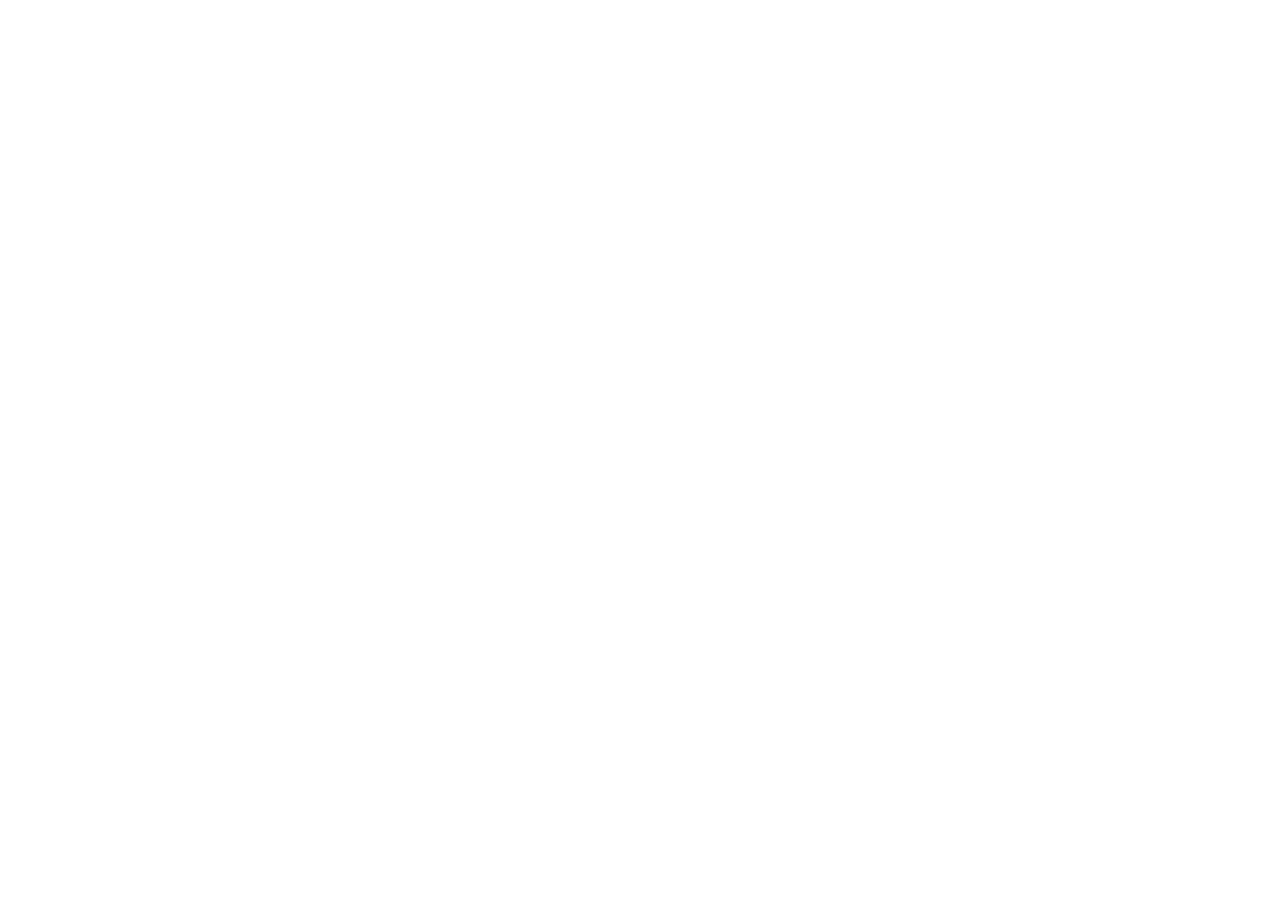
==== index.html @ ef8d33b7 "initial commit" ====
<!DOCTYPE html>
<html lang="en">
<head>
    <meta charset="UTF-8">
    <meta name="viewport" content="width=device-width, initial-scale=1.0">
    <title>HOME</title>
</head>
<body>
    
</body>
</html>
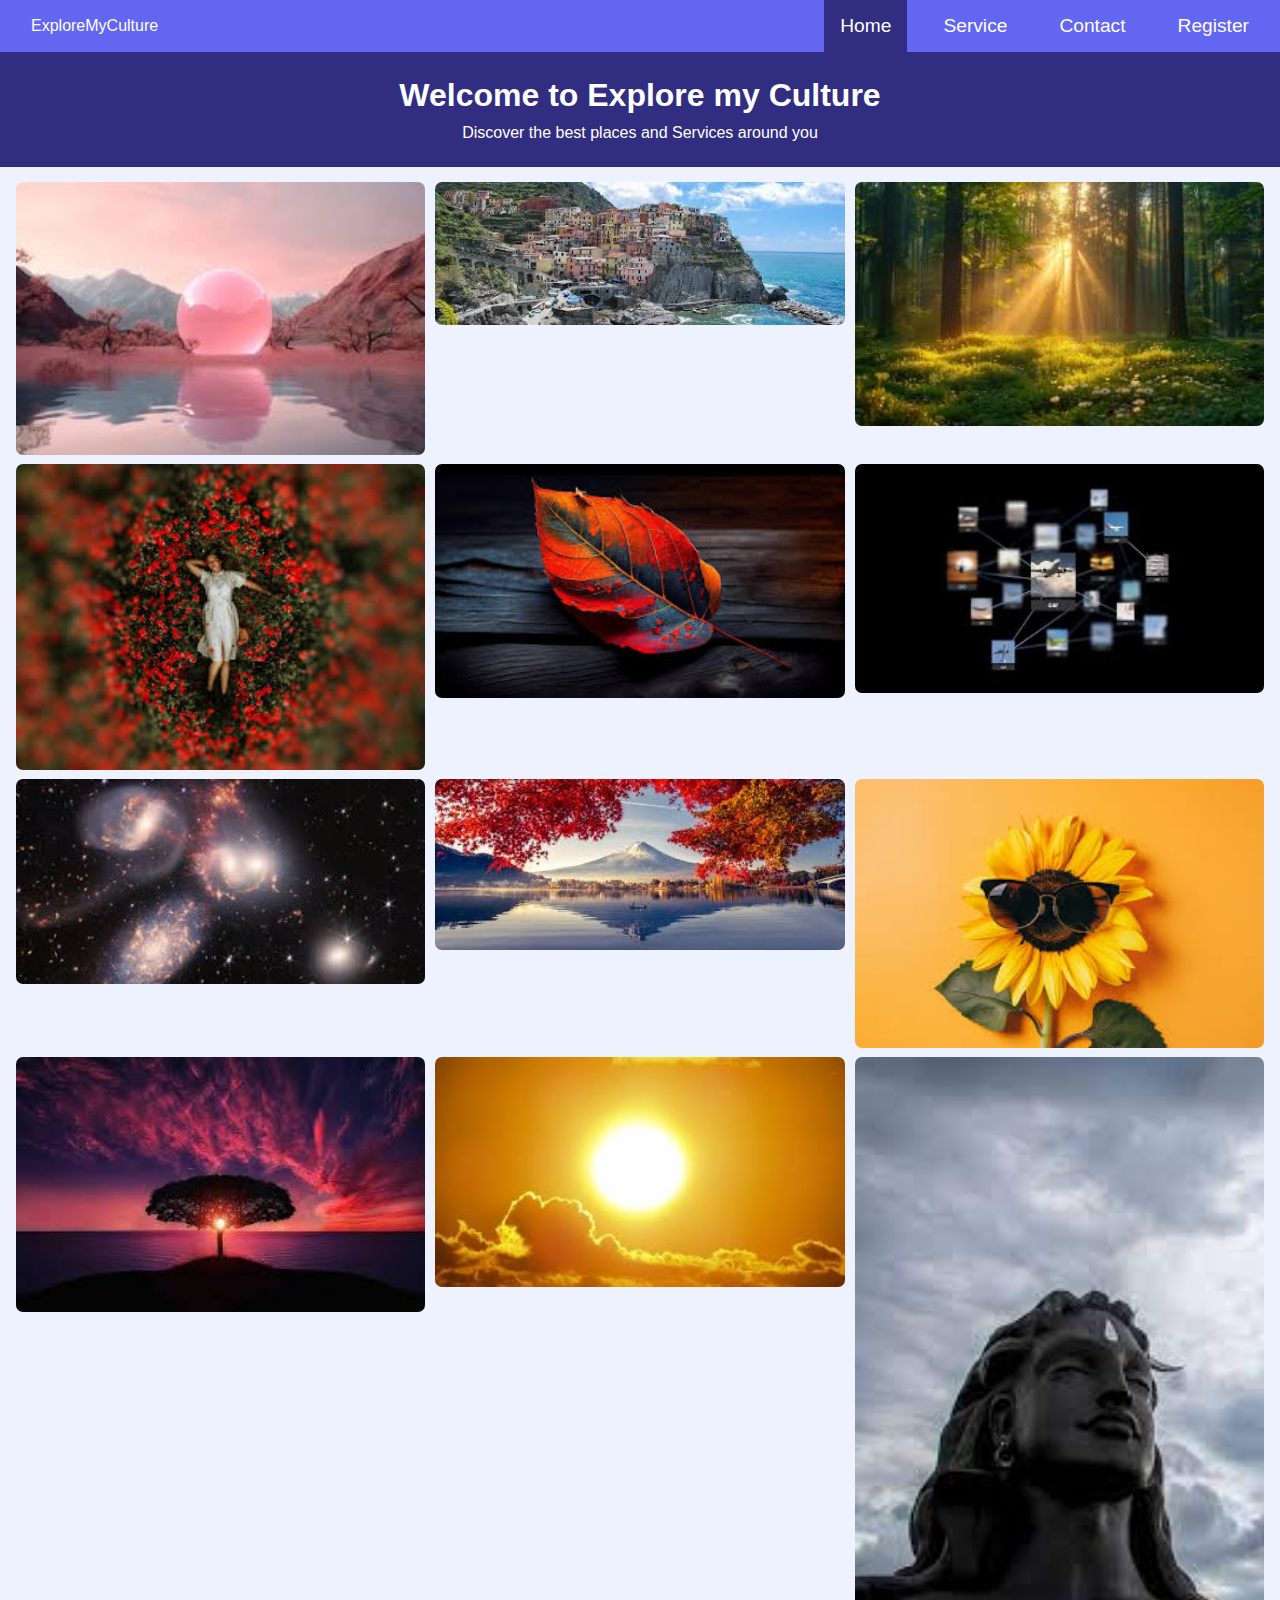
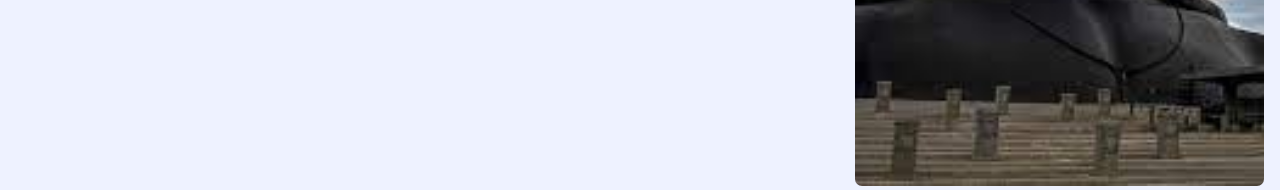
==== commit 7d84779c: "commit changes" ====
--- a/index.html
+++ b/index.html
@@ -4,8 +4,60 @@
     <meta charset="UTF-8">
     <meta name="viewport" content="width=device-width, initial-scale=1.0">
     <title>HOME</title>
+    <link rel="stylesheet" href="./css/index.css">
 </head>
 <body>
+    <nav class="navbar">
+        <div class="logo">
+            <a href="">ExploreMyCulture</a>
+        </div>
+        <ul class="navbar-link">
+            <li><a href="./index.html" class="active">Home</a></li>
+            <li><a href="./service.html">Service</a></li>
+            <li><a href="./contact.html">Contact</a></li>
+            <li><a href="./register.html">Register</a></li>
+        </ul>
+        <div class="humberger" onclick="toggleMenu()">
+            <span class="line"></span>
+            <span class="line"></span>
+            <span class="line"></span>
+        </div>
+    </nav>
+    <div class="header">
+        <h1>Welcome to Explore my Culture</h1>
+        <p>Discover the best places and Services around you</p>
+    </div>
+    <!--
+    <div class="gallery">
+        <div class="image-gallery"><img src="" alt=""></div>
+        <div class="image-gallery"><img src="" alt=""></div>
+        <div class="image-gallery"><img src="" alt=""></div>
+        <div class="image-gallery"><img src="" alt=""></div>
+        <div class="image-gallery"><img src="" alt=""></div>
+        <div class="image-gallery"><img src="" alt=""></div>
+        <div class="image-gallery"><img src="" alt=""></div>
+        <div class="image-gallery"><img src="" alt=""></div>
+        <div class="image-gallery"><img src="" alt=""></div>
+        <div class="image-gallery"><img src="" alt=""></div>
+        <div class="image-gallery"><img src="" alt=""></div>
+        <div class="image-gallery"><img src="" alt=""></div>
+    </div>-->
     
+    <div class="gallery">
+        <div class="image-gallery"><img src="./images/ball-water.jpeg" alt="ball-water"></div>
+        <div class="image-gallery"><img src="./images/city.jpeg" alt="city on the beach"></div>
+        <div class="image-gallery"><img src="./images/forest.jpeg" alt="forest"></div>
+        <div class="image-gallery"><img src="./images/girl-on-flower.jpeg" alt="girl on flower"></div>
+        <div class="image-gallery"><img src=".//images/leafe.jpeg" alt="leaf"></div>
+        <div class="image-gallery"><img src="./images/network.jpeg" alt="network"></div>
+        <div class="image-gallery"><img src="./images/space.jpeg" alt="space"></div>
+        <div class="image-gallery"><img src="./images/spring.jpeg" alt="spring"></div>
+        <div class="image-gallery"><img src="./images/sun-flower.jpeg" alt="sun-flower"></div>
+        <div class="image-gallery"><img src="./images/sun-tree.jpeg" alt="sun-tree"></div>
+        <div class="image-gallery"><img src="./images/sun.jpeg" alt="sun"></div>
+        <div class="image-gallery"><img src="./images/marmo.jpeg" alt="marmo"></div>
+    </div>
+    <!--<img src="https://img.freepik.com/free-photo/abstract-shapes-exploding-chaotic-colorful-motion-generated-by-ai_188544-30465.jpg?size=626&ext=jpg" alt="test" width="200px">-->
+    <script src="./js/script.js"></script>
 </body>
 </html>--- a/css/index.css
+++ b/css/index.css
@@ -0,0 +1,90 @@
+@import url("variables.css");
+@import url("header.css");
+@import url("body.css");
+
+.navbar{
+    display: flex;
+    justify-content: space-between;
+    align-items: center;
+    background-color: var(--main-navbar-background-color);
+    padding: 15px;
+}
+
+.navbar a{
+    text-decoration: none;
+    color: var(--main-text-color);
+    padding: 1.0rem;
+}
+.navbar-link{
+    display: flex;
+    list-style-type: none;
+}
+.navbar-link li{
+    margin-left: 20px;
+}
+
+.navbar-link a{
+    font-size: 1.2rem;
+}
+.navbar-link a:hover{
+    background-color: var(--main-navbar-hover);
+}
+.active{
+    background-color: var(--main-navbar-hover);
+}
+
+.humberger{
+    display: none;
+    flex-direction: column;
+    cursor: pointer;
+}
+.humberger > .line{ 
+    width: 25px;
+    height: 3px;
+    margin: 3px 0;
+    background-color:var(--main-text-color);
+}
+.gallery{
+    display: flex;
+    flex-wrap: wrap;
+    justify-content: center;
+    column-gap: 10px;
+    row-gap: 5px;
+    margin-top: 15px;
+    width: 100%;
+}
+.gallery .image-gallery{
+    width: 32%;
+    height: auto;
+}
+.gallery .image-gallery img{
+    width: 100%;
+    border-radius: 7px;
+}
+.gallery > .image-gallery > img:hover{
+    transform: scale(1.1);
+    transition: transform 0.5s ease;
+}
+
+@media (max-width: 768px) {
+    .navbar-link{
+        display: none;
+        flex-direction: column;
+        width: 100%;
+        background-color: var(--main-navbar-background-color);
+        position: absolute;
+        top: 57.5px;
+        left: 0;
+    }
+
+    .navbar-link > li{
+        text-align: center;
+        margin: 15px 0;
+    }
+    .humberger{
+        display: flex;
+    }
+    .gallery .image-gallery{
+        width: 45%;
+    }
+}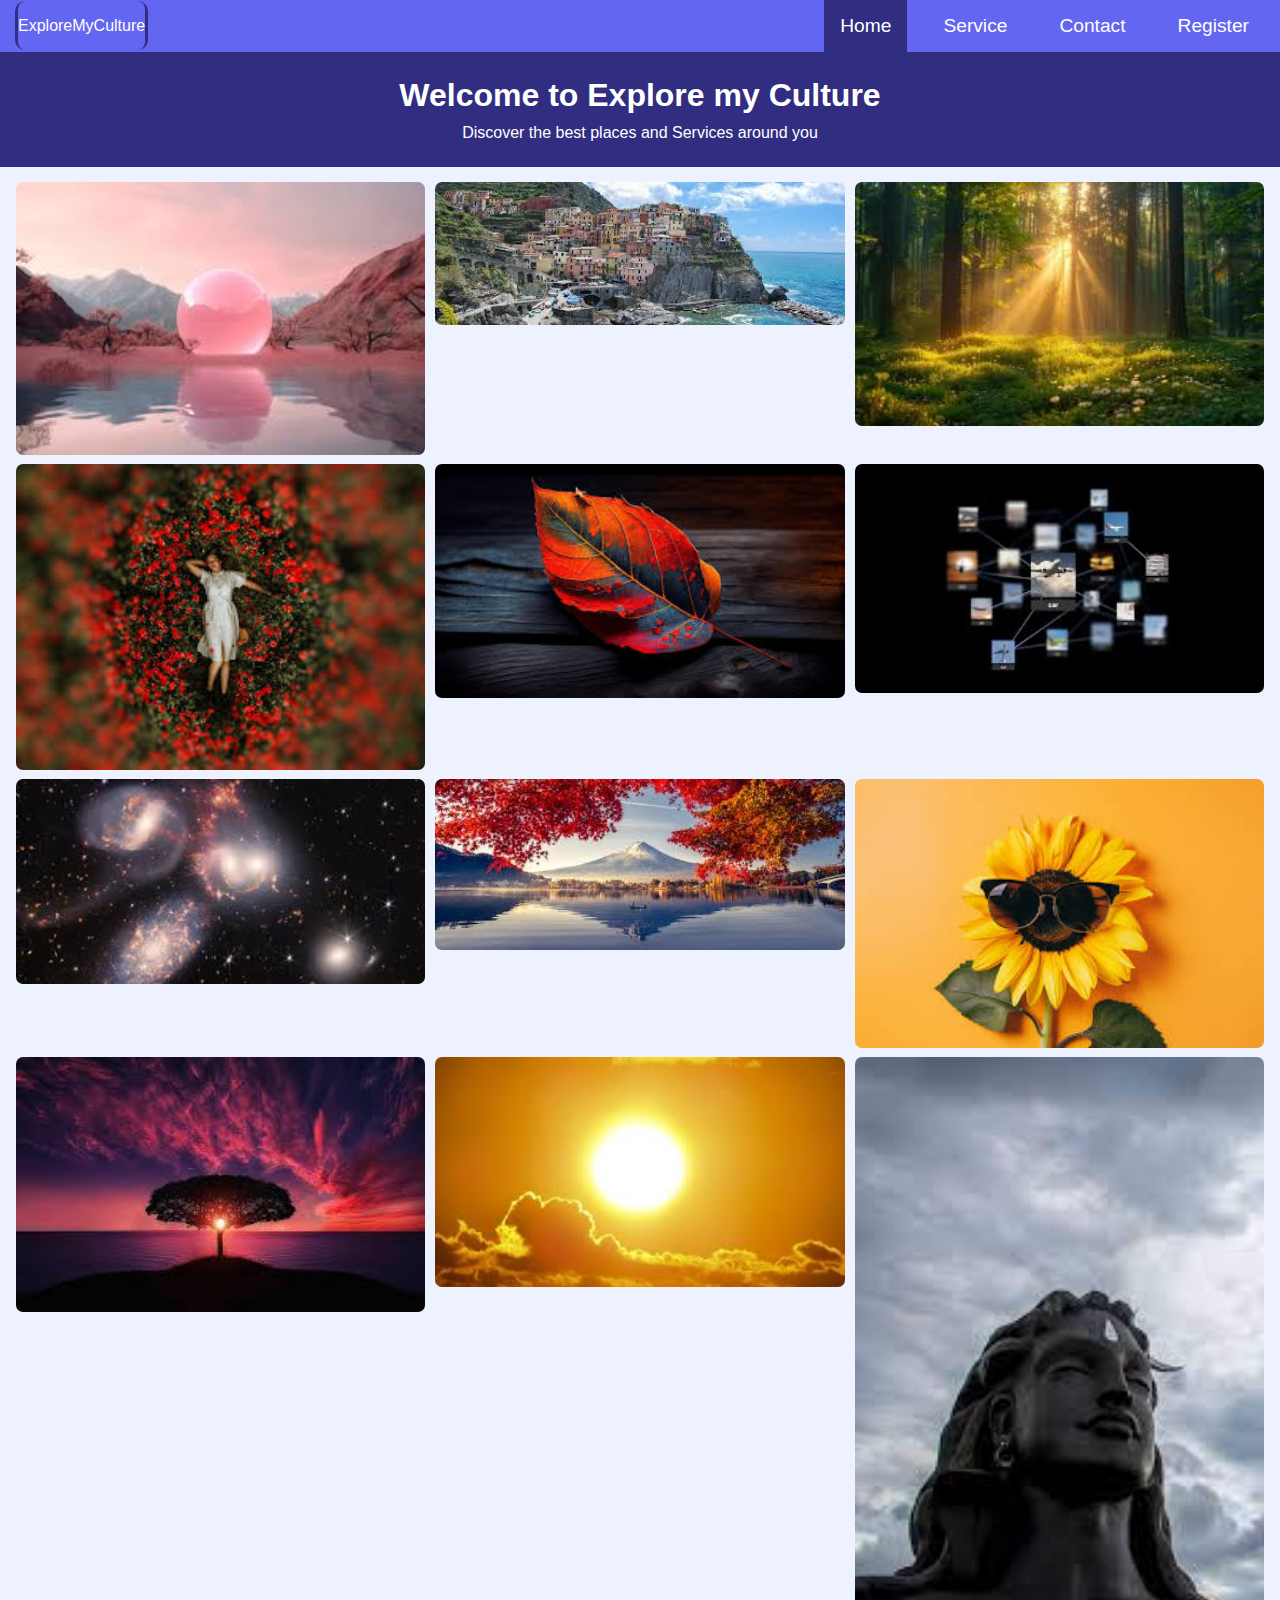
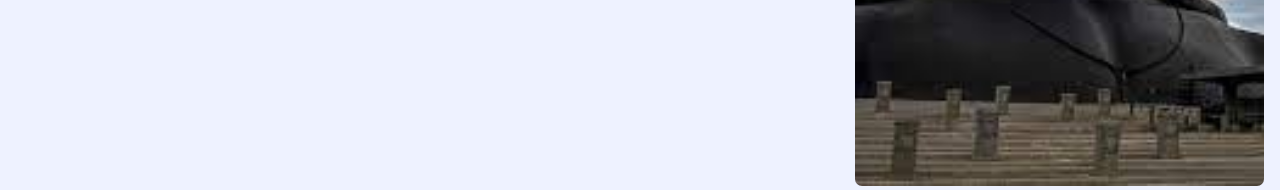
==== commit 4c2a9196: "add changes" ====
--- a/index.html
+++ b/index.html
@@ -9,7 +9,7 @@
 <body>
     <nav class="navbar">
         <div class="logo">
-            <a href="">ExploreMyCulture</a>
+            <a href=""><span>ExploreMyCulture</span></a>
         </div>
         <ul class="navbar-link">
             <li><a href="./index.html" class="active">Home</a></li>
@@ -26,23 +26,7 @@
     <div class="header">
         <h1>Welcome to Explore my Culture</h1>
         <p>Discover the best places and Services around you</p>
-    </div>
-    <!--
-    <div class="gallery">
-        <div class="image-gallery"><img src="" alt=""></div>
-        <div class="image-gallery"><img src="" alt=""></div>
-        <div class="image-gallery"><img src="" alt=""></div>
-        <div class="image-gallery"><img src="" alt=""></div>
-        <div class="image-gallery"><img src="" alt=""></div>
-        <div class="image-gallery"><img src="" alt=""></div>
-        <div class="image-gallery"><img src="" alt=""></div>
-        <div class="image-gallery"><img src="" alt=""></div>
-        <div class="image-gallery"><img src="" alt=""></div>
-        <div class="image-gallery"><img src="" alt=""></div>
-        <div class="image-gallery"><img src="" alt=""></div>
-        <div class="image-gallery"><img src="" alt=""></div>
-    </div>-->
-    
+    </div>    
     <div class="gallery">
         <div class="image-gallery"><img src="./images/ball-water.jpeg" alt="ball-water"></div>
         <div class="image-gallery"><img src="./images/city.jpeg" alt="city on the beach"></div>
--- a/css/index.css
+++ b/css/index.css
@@ -1,7 +1,6 @@
 @import url("variables.css");
 @import url("header.css");
 @import url("body.css");
-
 .navbar{
     display: flex;
     justify-content: space-between;
@@ -14,6 +13,19 @@
     text-decoration: none;
     color: var(--main-text-color);
     padding: 1.0rem;
+}
+.logo > a{
+    background-color: var(--main-navbar-hover);
+    border-radius: 10px;
+}
+.logo > a > span{
+    background-color: var(--main-navbar-background-color);
+    padding-top: 16px;
+    padding-bottom: 16px;
+    margin-left: -13px;
+    margin-right: -13px;
+    border-radius: 8px;
+    
 }
 .navbar-link{
     display: flex;
@@ -59,6 +71,7 @@
 }
 .gallery .image-gallery img{
     width: 100%;
+    object-fit: cover;
     border-radius: 7px;
 }
 .gallery > .image-gallery > img:hover{
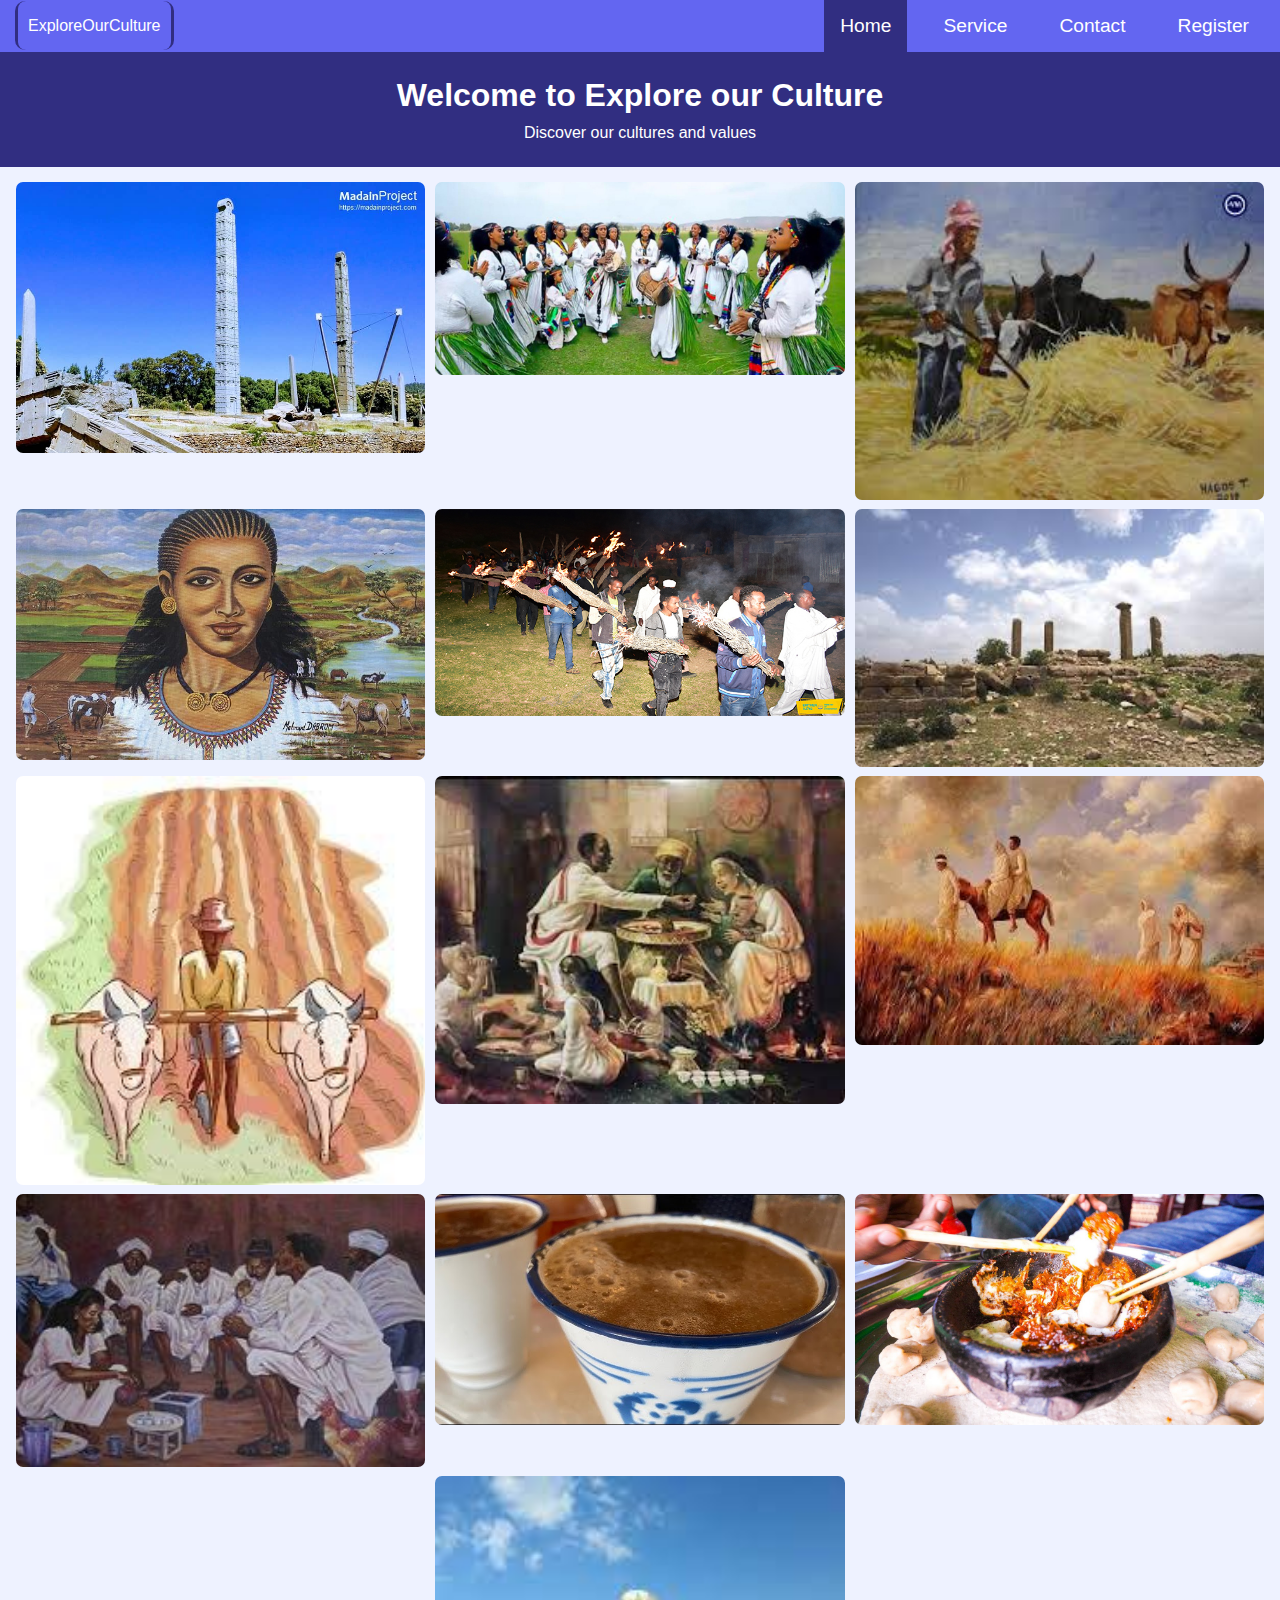
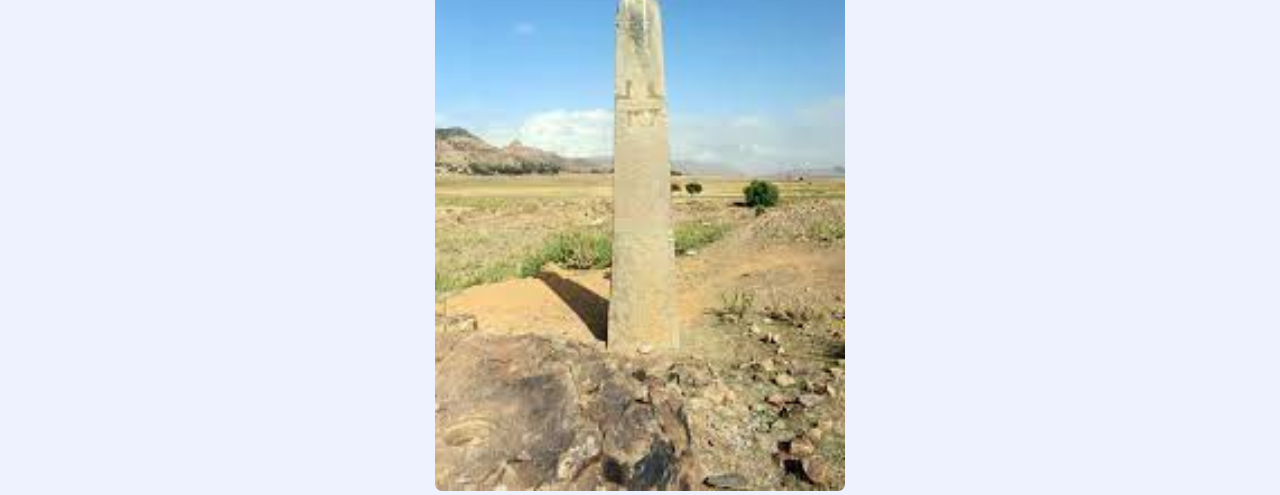
==== commit 1a1fa316: "add changes" ====
--- a/index.html
+++ b/index.html
@@ -9,7 +9,7 @@
 <body>
     <nav class="navbar">
         <div class="logo">
-            <a href=""><span>ExploreMyCulture</span></a>
+            <a href=""><span>ExploreOurCulture</span></a>
         </div>
         <ul class="navbar-link">
             <li><a href="./index.html" class="active">Home</a></li>
@@ -24,24 +24,24 @@
         </div>
     </nav>
     <div class="header">
-        <h1>Welcome to Explore my Culture</h1>
-        <p>Discover the best places and Services around you</p>
+        <h1>Welcome to Explore our Culture</h1>
+        <p>Discover our cultures and values</p>
     </div>    
     <div class="gallery">
-        <div class="image-gallery"><img src="./images/ball-water.jpeg" alt="ball-water"></div>
-        <div class="image-gallery"><img src="./images/city.jpeg" alt="city on the beach"></div>
-        <div class="image-gallery"><img src="./images/forest.jpeg" alt="forest"></div>
-        <div class="image-gallery"><img src="./images/girl-on-flower.jpeg" alt="girl on flower"></div>
-        <div class="image-gallery"><img src=".//images/leafe.jpeg" alt="leaf"></div>
-        <div class="image-gallery"><img src="./images/network.jpeg" alt="network"></div>
-        <div class="image-gallery"><img src="./images/space.jpeg" alt="space"></div>
-        <div class="image-gallery"><img src="./images/spring.jpeg" alt="spring"></div>
-        <div class="image-gallery"><img src="./images/sun-flower.jpeg" alt="sun-flower"></div>
-        <div class="image-gallery"><img src="./images/sun-tree.jpeg" alt="sun-tree"></div>
-        <div class="image-gallery"><img src="./images/sun.jpeg" alt="sun"></div>
-        <div class="image-gallery"><img src="./images/marmo.jpeg" alt="marmo"></div>
+        <div class="image-gallery"><img src="./images/aksum_hawelti.jpg" alt="aksum_hawelti"></div>
+        <div class="image-gallery"><img src="./images/ashenda.jpg" alt="ashenda"></div>
+        <div class="image-gallery"><img src="./images/awdi.jpg" alt="mekyeda"></div>
+        <div class="image-gallery"><img src="./images/Tigrina_girl.jpg" alt="Tigrina_girl"></div>
+        <div class="image-gallery"><img src="./images/hoya_hoye.jpg" alt="hoya hoye"></div>
+        <div class="image-gallery"><img src="./images/Kohayto.jpg" alt="kohayto"></div>
+        <div class="image-gallery"><img src="./images/mahres.jpg" alt="mahres"></div>
+        <div class="image-gallery"><img src="./images/meadi.jpg" alt="meadi"></div>
+        <div class="image-gallery"><img src="./images/meriat.jpg" alt="meriat"></div>
+        <div class="image-gallery"><img src="./images/mewsibo.jpg" alt="mewsibo"></div>
+        <div class="image-gallery"><img src="./images/swa.jpg" alt="swa"></div>
+        <div class="image-gallery"><img src="./images/Tihlo.jpg" alt="Tihlo"></div>
+        <div class="image-gallery"><img src="./images/Belwokelow.jpg" alt="Belwokelow"></div>
     </div>
-    <!--<img src="https://img.freepik.com/free-photo/abstract-shapes-exploding-chaotic-colorful-motion-generated-by-ai_188544-30465.jpg?size=626&ext=jpg" alt="test" width="200px">-->
     <script src="./js/script.js"></script>
 </body>
 </html>--- a/css/index.css
+++ b/css/index.css
@@ -1,61 +1,7 @@
 @import url("variables.css");
+@import url("body.css");
+@import url("navbar.css");
 @import url("header.css");
-@import url("body.css");
-.navbar{
-    display: flex;
-    justify-content: space-between;
-    align-items: center;
-    background-color: var(--main-navbar-background-color);
-    padding: 15px;
-}
-
-.navbar a{
-    text-decoration: none;
-    color: var(--main-text-color);
-    padding: 1.0rem;
-}
-.logo > a{
-    background-color: var(--main-navbar-hover);
-    border-radius: 10px;
-}
-.logo > a > span{
-    background-color: var(--main-navbar-background-color);
-    padding-top: 16px;
-    padding-bottom: 16px;
-    margin-left: -13px;
-    margin-right: -13px;
-    border-radius: 8px;
-    
-}
-.navbar-link{
-    display: flex;
-    list-style-type: none;
-}
-.navbar-link li{
-    margin-left: 20px;
-}
-
-.navbar-link a{
-    font-size: 1.2rem;
-}
-.navbar-link a:hover{
-    background-color: var(--main-navbar-hover);
-}
-.active{
-    background-color: var(--main-navbar-hover);
-}
-
-.humberger{
-    display: none;
-    flex-direction: column;
-    cursor: pointer;
-}
-.humberger > .line{ 
-    width: 25px;
-    height: 3px;
-    margin: 3px 0;
-    background-color:var(--main-text-color);
-}
 .gallery{
     display: flex;
     flex-wrap: wrap;
@@ -80,23 +26,6 @@
 }
 
 @media (max-width: 768px) {
-    .navbar-link{
-        display: none;
-        flex-direction: column;
-        width: 100%;
-        background-color: var(--main-navbar-background-color);
-        position: absolute;
-        top: 57.5px;
-        left: 0;
-    }
-
-    .navbar-link > li{
-        text-align: center;
-        margin: 15px 0;
-    }
-    .humberger{
-        display: flex;
-    }
     .gallery .image-gallery{
         width: 45%;
     }
